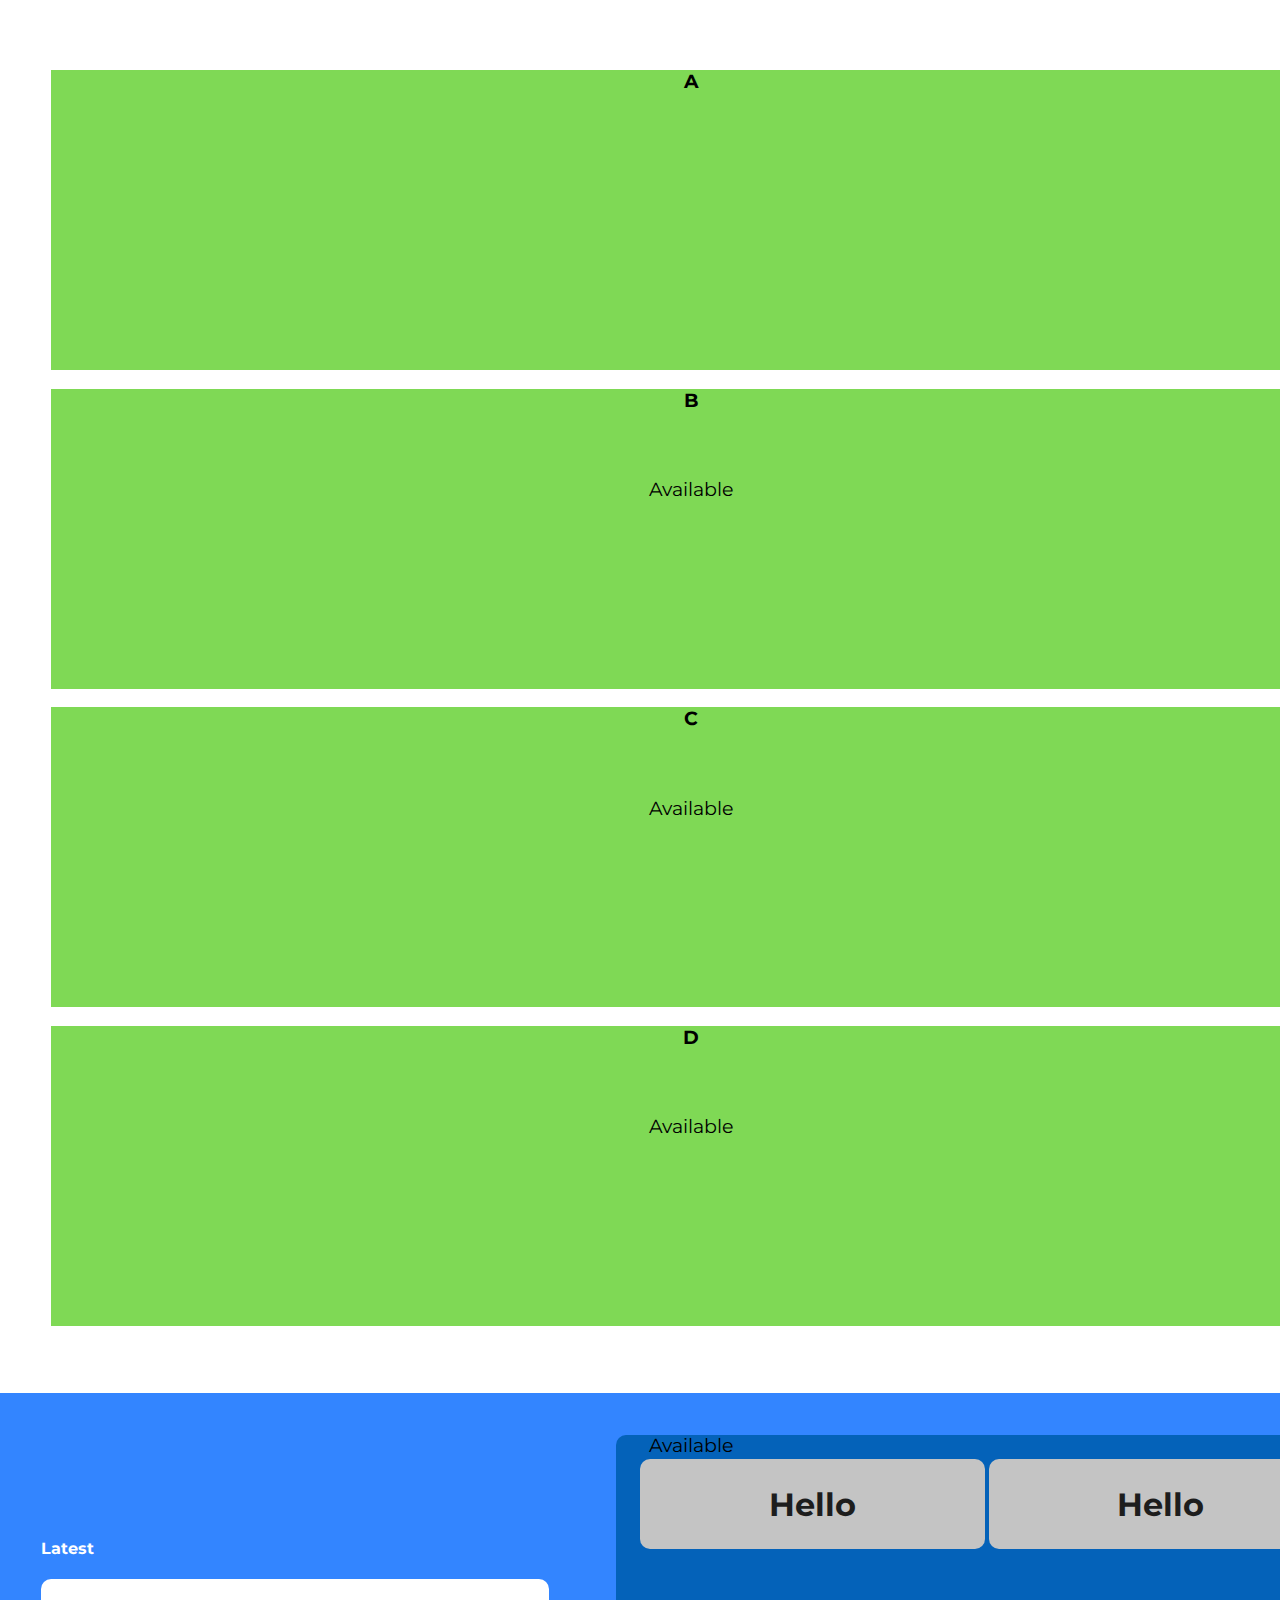
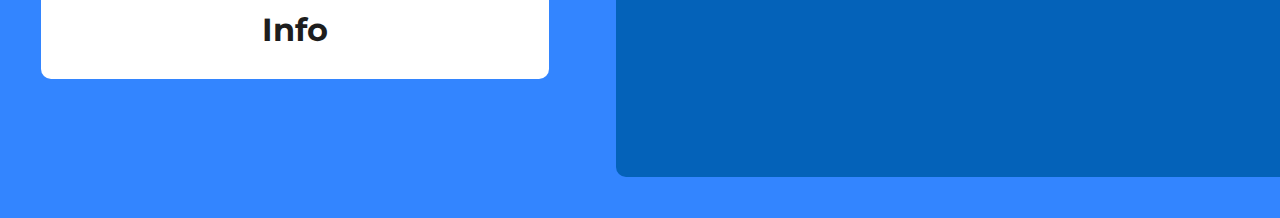
==== index.html @ 1e38a2c5 "rename file css" ====
<!DOCTYPE html>
<html lang="en">

<head>
    <meta charset="UTF-8">
    <meta http-equiv="X-UA-Compatible" content="IE=edge">
    <meta name="viewport" content="width=device-width, initial-scale=1.0">

    <link href="https://cdn.jsdelivr.net/npm/bootstrap@5.0.0-beta2/dist/css/bootstrap.min.css" rel="stylesheet"
        integrity="sha384-BmbxuPwQa2lc/FVzBcNJ7UAyJxM6wuqIj61tLrc4wSX0szH/Ev+nYRRuWlolflfl" crossorigin="anonymous">
    <link rel="stylesheet" href="index.css">

    <title>Car Parking Lot</title>
</head>

<body>
    <div id="parking">
        <div class="row justify-content-center" style="width: 100%; padding: 4%;">

            <div class="col-md-6 col-lg-3">
                <div id="card-a" class="card card-style">
                    <div class="card-body text-primary body-card">
                        <h3 id="title-a" class="card-title">A</h3>
                        <div id="text-a" class="card-text text-card">Available</div>
                    </div>
                </div>
            </div>
            <div class="col-md-6 col-lg-3">
                <div id="card-b" class="card card-style">
                    <div class="card-body text-primary body-card">
                        <h3 id="title-b" class="card-title">B</h3>
                        <div id="text-b" class="card-text text-card">Available</div>
                    </div>
                </div>
            </div>
            <div class="col-md-6 col-lg-3">
                <div id="card-c" class="card card-style">
                    <div class="card-body text-primary body-card">
                        <h3 id="title-c" class="card-title">C</h3>
                        <div id="text-c" class="card-text text-card">Available</div>
                    </div>
                </div>
            </div>
            <div class="col-md-6 col-lg-3">
                <div id="card-d" class="card card-style">
                    <div class="card-body text-primary body-card">
                        <h3 id="title-d" class="card-title">D</h3>
                        <div id="text-d" class="card-text text-card">Available</div>
                    </div>
                </div>
            </div>
        </div>
    </div>


    <div id="last-checkout" class="last-checkout-div">
        <div class="last-checkout-layout">
            <table style="width: 100%; max-height: 100%;">
                <tr>
                    <td style="width: 40%;">
                        <h4 class="lc-label">Latest</h4>
                            <div class="lc-car">
                                <h5 class="lc-main-info">Info</h5>
                            </div>
                    </td>
                    <td style="width: 60%; padding-left: 5%;">
                        <div class="status-box">
                            <table style="width: 100%;">
                                <tr>
                                    <td>
                                        <div class="lc-in">
                                            <p class="lc-main-info">Hello</p>
                                        </div>
                                    </td>
                                    <td>
                                        <div class="lc-out">
                                            <p class="lc-main-info">Hello</p>
                                        </div>
                                    </td>
                                </tr>
                            </table>
                        </div>
                    </td>
                </tr>
            </table>
        </div>
    </div>
    <!-- <div id="total"></div> -->
    <div id="graph"></div>
    <!-- <div id="history"></div> -->
</body>

<script src="script.js"></script>

</html>
---- index.css ----
@import url('https://fonts.googleapis.com/css2?family=Montserrat');

* {
   font-family: Montserrat, sans-serif; 
}

body {
    margin: 0;
    border: 0;
    /* background-color: lightblue; */
    /*background: linear-gradient(180deg, #2b5876 0%, #4e4376 100%);*/
}

#Head {
    text-align: center;
    color: white;
}

.my-img {
    display: block;
    margin: auto;
    max-height: 20%;
    max-width: 20%;
    border-radius: 50%;
}

.last-checkout-layout {
    background-color: rgb(51, 133, 255);
    width: 100%;
    height: auto;
    padding: 3%;
}
.lc-label {
    font-size: 100%;
    color: white;
    font-weight: bold;
}
div.lc-car {
    background-color: white;
    font-size: 100%;
    border-style: none;
    border-radius: 10px;
    width: 100%;
    height: 100px;
    text-align: center;
    font-weight: bold;
    margin-bottom: 3%;
    position: relative;
}
.lc-main-info {
    margin: 0;
    position: absolute;
    top: 50%;
    left: 50%;
    transform: translate(-50%, -50%);
    font-weight: bold;
    color: rgb(29,29,29);
    font-size: 200%;
}
div.status-box {
    background-color: rgb(4, 98, 185);
    width: 100%;
    height: 300px;
    border-radius: 10px;
    padding: 3%;
}

.lc-in, .lc-out {
    height: 90px;
    border-radius: 10px;
    background-color: rgb(196, 196, 196);
    position: relative;
}

.card-style {
    width: 100%;
    margin-bottom: 16px;
    background-color: #7fd955;
}

.text-card {
    color: black;
    font-size: larger;
    margin-top: 30%;
}

.body-card {
    height: 300px;
    text-align: center;
}
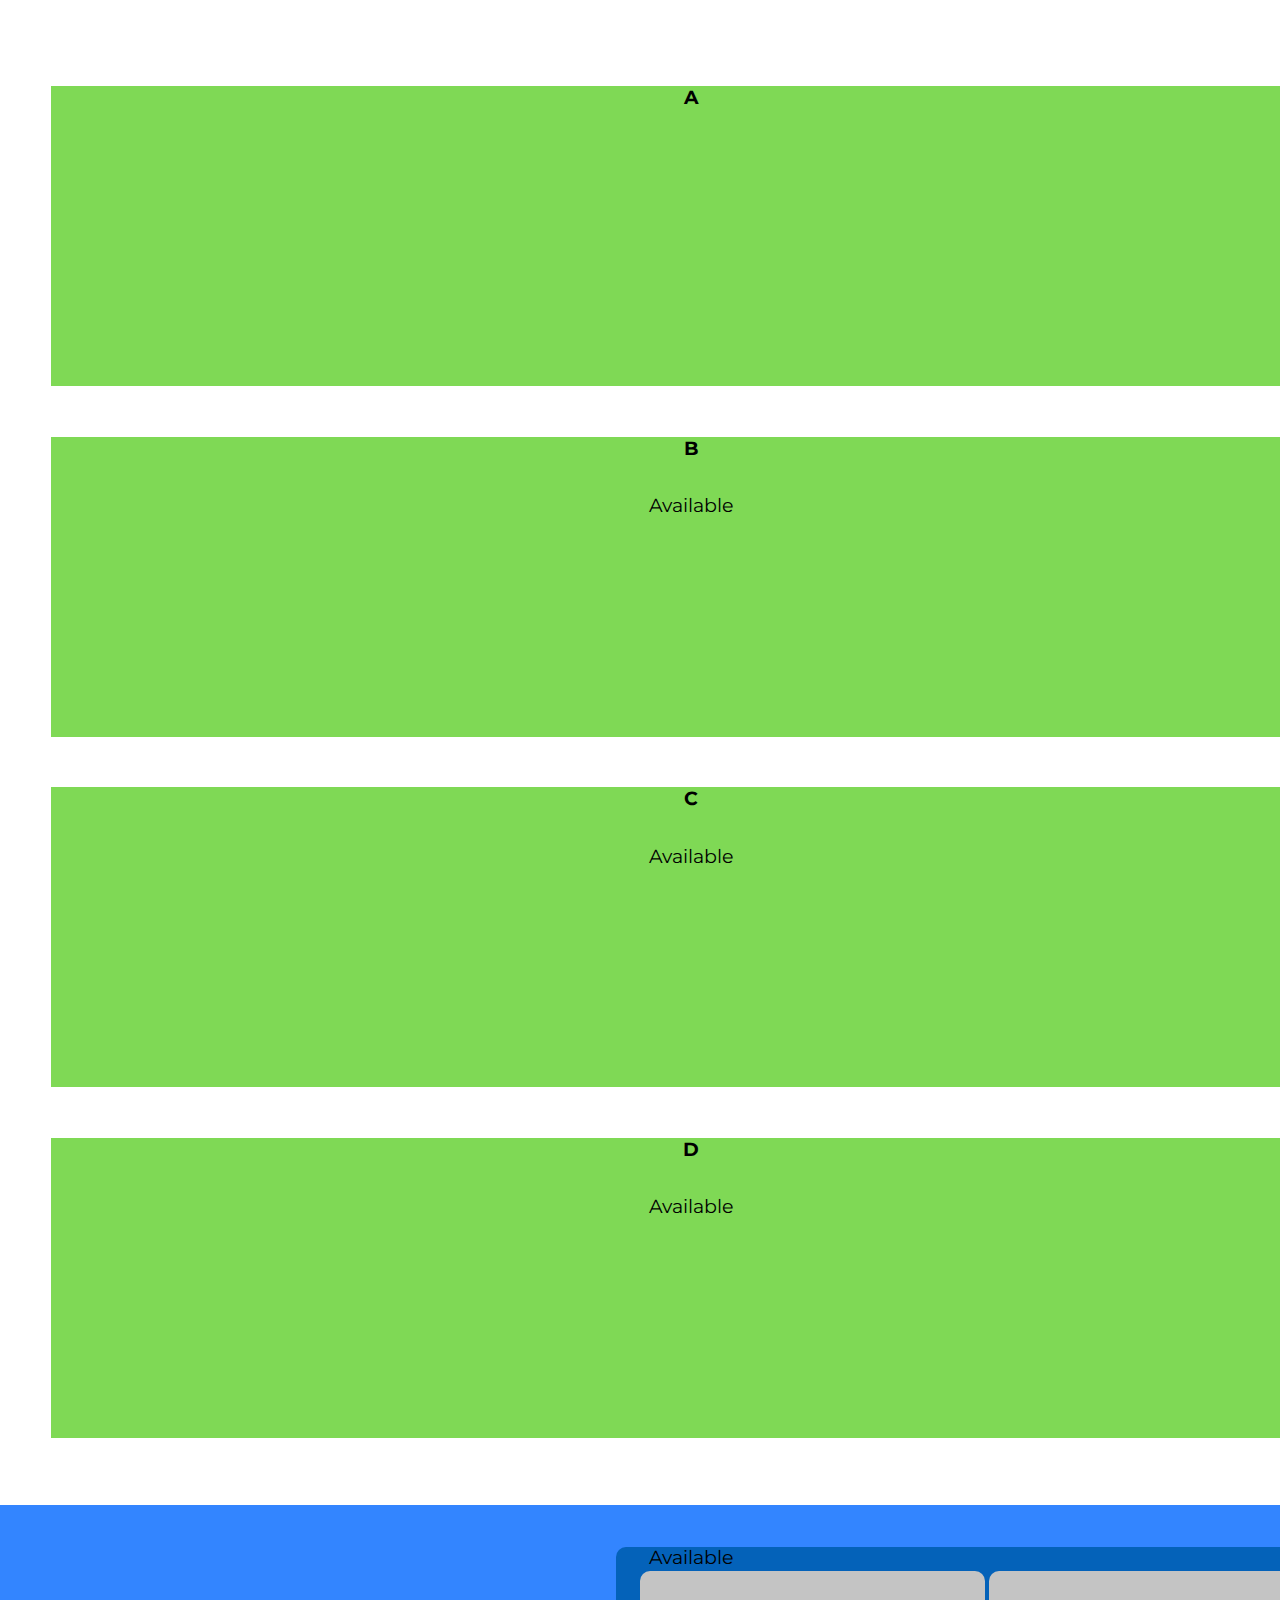
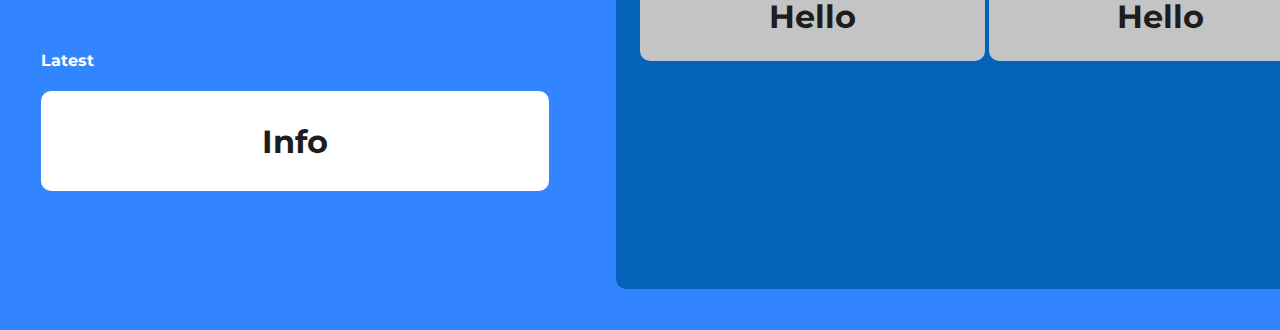
==== commit 9702055d: "ui 555" ====
--- a/index.html
+++ b/index.html
@@ -17,7 +17,7 @@
     <div id="parking">
         <div class="row justify-content-center" style="width: 100%; padding: 4%;">
 
-            <div class="col-md-6 col-lg-3">
+            <div class="col-md-6 col-lg-3 card-hover">
                 <div id="card-a" class="card card-style">
                     <div class="card-body text-primary body-card">
                         <h3 id="title-a" class="card-title">A</h3>
@@ -25,7 +25,7 @@
                     </div>
                 </div>
             </div>
-            <div class="col-md-6 col-lg-3">
+            <div class="col-md-6 col-lg-3 card-hover">
                 <div id="card-b" class="card card-style">
                     <div class="card-body text-primary body-card">
                         <h3 id="title-b" class="card-title">B</h3>
@@ -33,7 +33,7 @@
                     </div>
                 </div>
             </div>
-            <div class="col-md-6 col-lg-3">
+            <div class="col-md-6 col-lg-3 card-hover">
                 <div id="card-c" class="card card-style">
                     <div class="card-body text-primary body-card">
                         <h3 id="title-c" class="card-title">C</h3>
@@ -41,7 +41,7 @@
                     </div>
                 </div>
             </div>
-            <div class="col-md-6 col-lg-3">
+            <div class="col-md-6 col-lg-3 card-hover">
                 <div id="card-d" class="card card-style">
                     <div class="card-body text-primary body-card">
                         <h3 id="title-d" class="card-title">D</h3>
--- a/index.css
+++ b/index.css
@@ -87,4 +87,13 @@
 .body-card {
     height: 300px;
     text-align: center;
+}
+
+.card-hover {
+    padding-top: 16px;
+}
+
+.card-hover:hover {
+    transition: .6s;
+    background-color: #00000036;
 }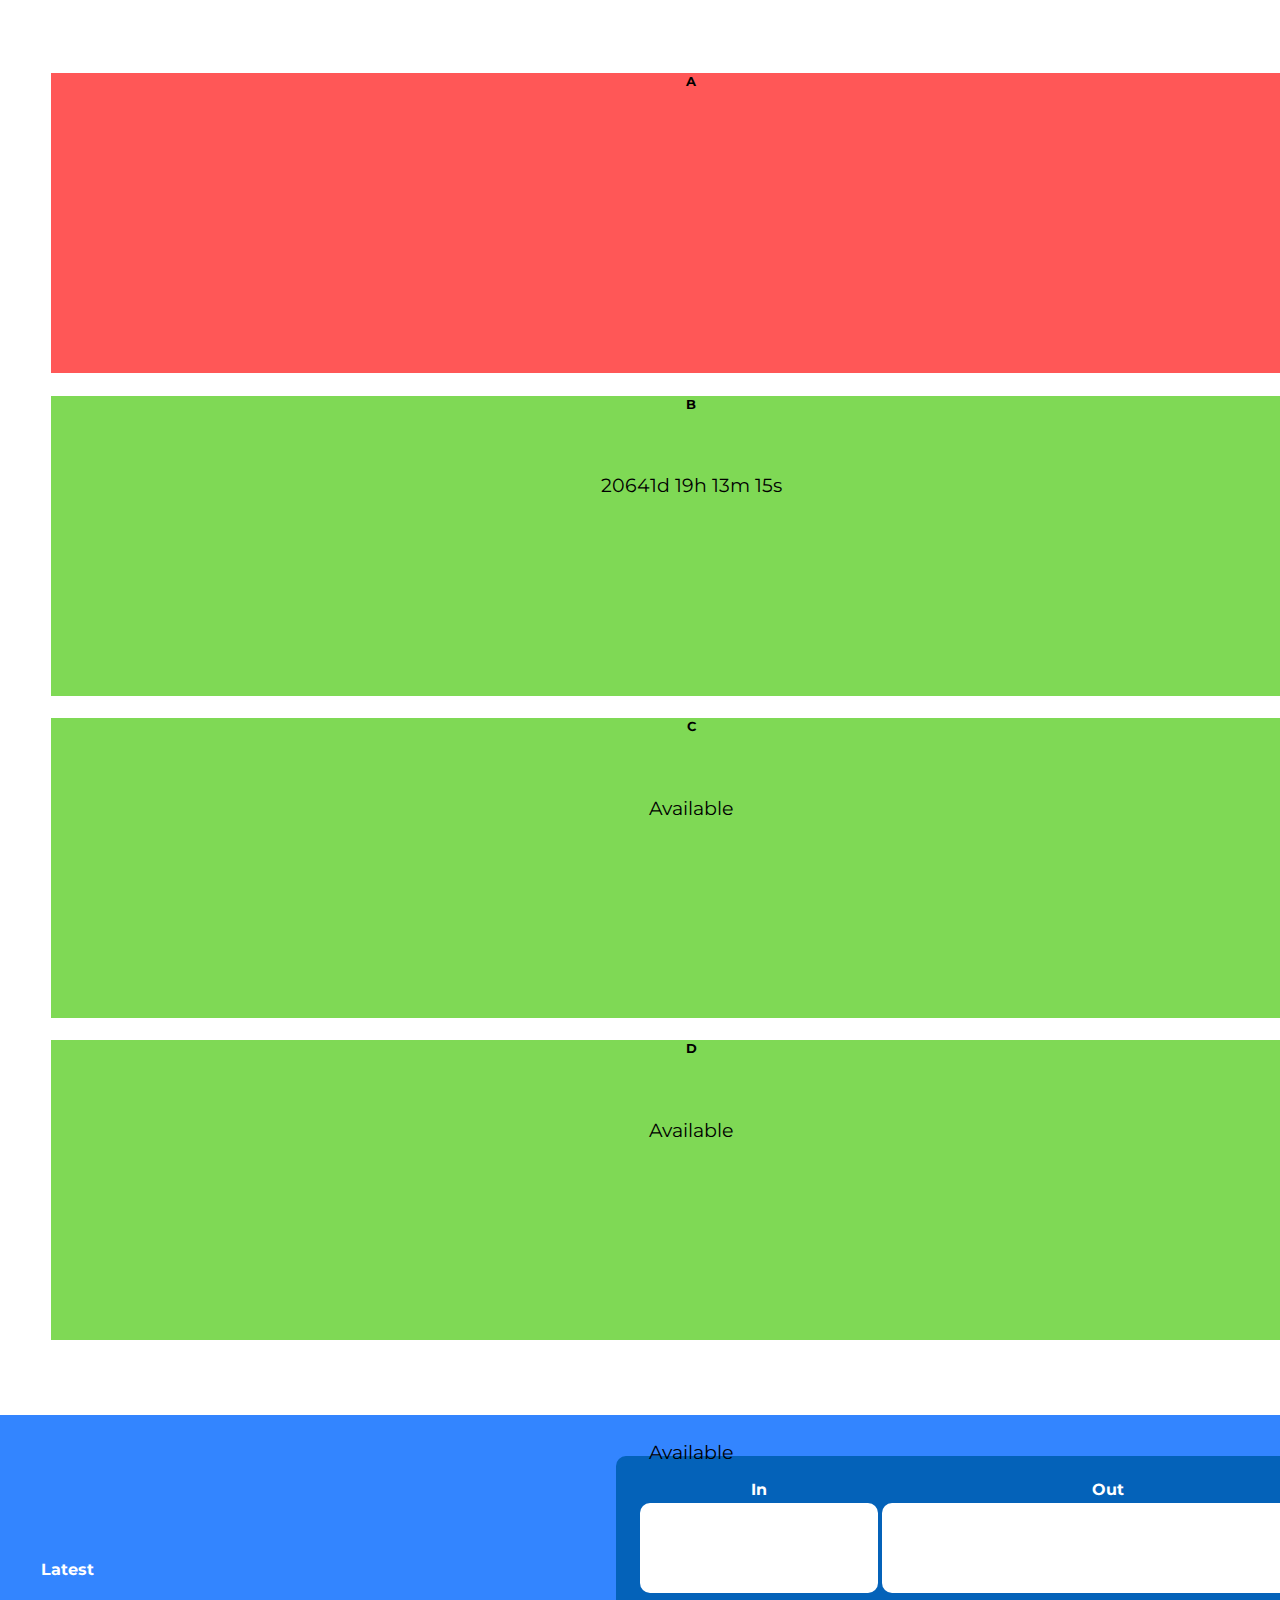
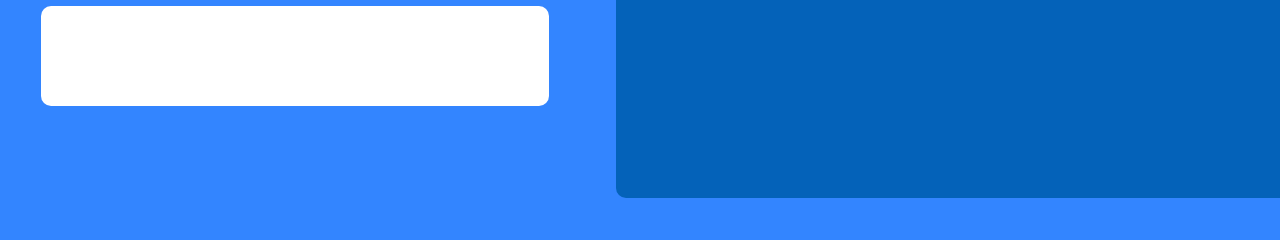
==== commit c3e3f071: "Updated" ====
--- a/index.html
+++ b/index.html
@@ -5,46 +5,65 @@
     <meta charset="UTF-8">
     <meta http-equiv="X-UA-Compatible" content="IE=edge">
     <meta name="viewport" content="width=device-width, initial-scale=1.0">
-
+    
     <link href="https://cdn.jsdelivr.net/npm/bootstrap@5.0.0-beta2/dist/css/bootstrap.min.css" rel="stylesheet"
         integrity="sha384-BmbxuPwQa2lc/FVzBcNJ7UAyJxM6wuqIj61tLrc4wSX0szH/Ev+nYRRuWlolflfl" crossorigin="anonymous">
-    <link rel="stylesheet" href="index.css">
+    <link rel="stylesheet" href="main_style.css">
+    
+    <title>Document</title>
+</head>
 
-    <title>Car Parking Lot</title>
-</head>
+<style>
+    .card-style {
+        width: 100%;
+        margin-bottom: 16px;
+        background-color: #7fd955;
+    }
+
+    .text-card {
+        font-size: larger;
+        /* background-color: black; */
+        margin-top: 30%;
+    }
+
+    .body-card {
+        height: 300px;
+        text-align: center;
+    }
+</style>
 
 <body>
     <div id="parking">
-        <div class="row justify-content-center" style="width: 100%; padding: 4%;">
+        <div class="row justify-content-center" style="width: 100%; margin-bottom: 8px; padding: 4%;">
 
-            <div class="col-md-6 col-lg-3 card-hover">
+            <div class="col-md-6 col-lg-3">
                 <div id="card-a" class="card card-style">
                     <div class="card-body text-primary body-card">
-                        <h3 id="title-a" class="card-title">A</h3>
+                        <h5 id="title-a" class="card-title">A</h5>
                         <div id="text-a" class="card-text text-card">Available</div>
                     </div>
                 </div>
             </div>
-            <div class="col-md-6 col-lg-3 card-hover">
+            <div class="col-md-6 col-lg-3">
                 <div id="card-b" class="card card-style">
                     <div class="card-body text-primary body-card">
-                        <h3 id="title-b" class="card-title">B</h3>
+                        <h5 id="title-b" class="card-title">B</h5>
                         <div id="text-b" class="card-text text-card">Available</div>
                     </div>
                 </div>
             </div>
-            <div class="col-md-6 col-lg-3 card-hover">
+            <div class="col-md-6 col-lg-3">
                 <div id="card-c" class="card card-style">
                     <div class="card-body text-primary body-card">
-                        <h3 id="title-c" class="card-title">C</h3>
+                        <h5 id="title-c" class="card-title">C</h5>
                         <div id="text-c" class="card-text text-card">Available</div>
                     </div>
                 </div>
             </div>
-            <div class="col-md-6 col-lg-3 card-hover">
+            <div class="col-md-6 col-lg-3">
                 <div id="card-d" class="card card-style">
                     <div class="card-body text-primary body-card">
-                        <h3 id="title-d" class="card-title">D</h3>
+                        <h5 id="title-d" class="card-title">D</h5>
                         <div id="text-d" class="card-text text-card">Available</div>
                     </div>
                 </div>
@@ -58,27 +77,36 @@
             <table style="width: 100%; max-height: 100%;">
                 <tr>
                     <td style="width: 40%;">
-                        <h4 class="lc-label">Latest</h4>
-                            <div class="lc-car">
-                                <h5 class="lc-main-info">Info</h5>
-                            </div>
+                        <h5 class="lc-label">Latest</h4>
+                        <div class="lc-car">
+                            <h5 class="lc-main-info" id="p-name"></h5>
+                        </div>
                     </td>
                     <td style="width: 60%; padding-left: 5%;">
                         <div class="status-box">
                             <table style="width: 100%;">
                                 <tr>
+                                    <td class="lc-label" style="text-align: center;">
+                                        <div>In</div>
+                                    </td>
+                                    <td class="lc-label" style="text-align: center;">
+                                        <div>Out</div>
+                                    </td>
+                                </tr>
+                                <tr>
                                     <td>
                                         <div class="lc-in">
-                                            <p class="lc-main-info">Hello</p>
+                                            <p class="lc-main-info" id="time-in" style="font-size: 100%; font-weight: bold;"></p>
                                         </div>
                                     </td>
                                     <td>
                                         <div class="lc-out">
-                                            <p class="lc-main-info">Hello</p>
+                                            <p class="lc-main-info" id="time-out" style="font-size: 100%; font-weight: bold;"></p>
                                         </div>
                                     </td>
                                 </tr>
                             </table>
+                            <div class="ls-cost" id="cost"></div>
                         </div>
                     </td>
                 </tr>
--- a/main_style.css
+++ b/main_style.css
@@ -0,0 +1,73 @@
+@import url('https://fonts.googleapis.com/css2?family=Montserrat');
+
+* {
+   font-family: Montserrat, sans-serif; 
+}
+
+body {
+    margin: 0;
+    border: 0;
+    /* background-color: lightblue; */
+    /*background: linear-gradient(180deg, #2b5876 0%, #4e4376 100%);*/
+}
+
+#Head {
+    text-align: center;
+    color: white;
+}
+
+.my-img {
+    display: block;
+    margin: auto;
+    max-height: 20%;
+    max-width: 20%;
+    border-radius: 50%;
+}
+
+.last-checkout-layout {
+    background-color: rgb(51, 133, 255);
+    width: 100%;
+    height: auto;
+    padding: 3%;
+}
+.lc-label {
+    font-size: 100%;
+    color: white;
+    font-weight: bold;
+}
+div.lc-car {
+    background-color: white;
+    font-size: 100%;
+    border-style: none;
+    border-radius: 10px;
+    width: 100%;
+    height: 100px;
+    text-align: center;
+    font-weight: bold;
+    margin-bottom: 3%;
+    position: relative;
+}
+.lc-main-info {
+    margin: 0;
+    position: absolute;
+    top: 50%;
+    left: 50%;
+    transform: translate(-50%, -50%);
+    font-weight: bold;
+    color: rgb(29,29,29);
+    font-size: 200%;
+}
+div.status-box {
+    background-color: rgb(4, 98, 185);
+    width: 100%;
+    height: 300px;
+    border-radius: 10px;
+    padding: 3%;
+}
+
+.lc-in, .lc-out {
+    height: 90px;
+    border-radius: 10px;
+    background-color: rgb(255, 255, 255);
+    position: relative;
+}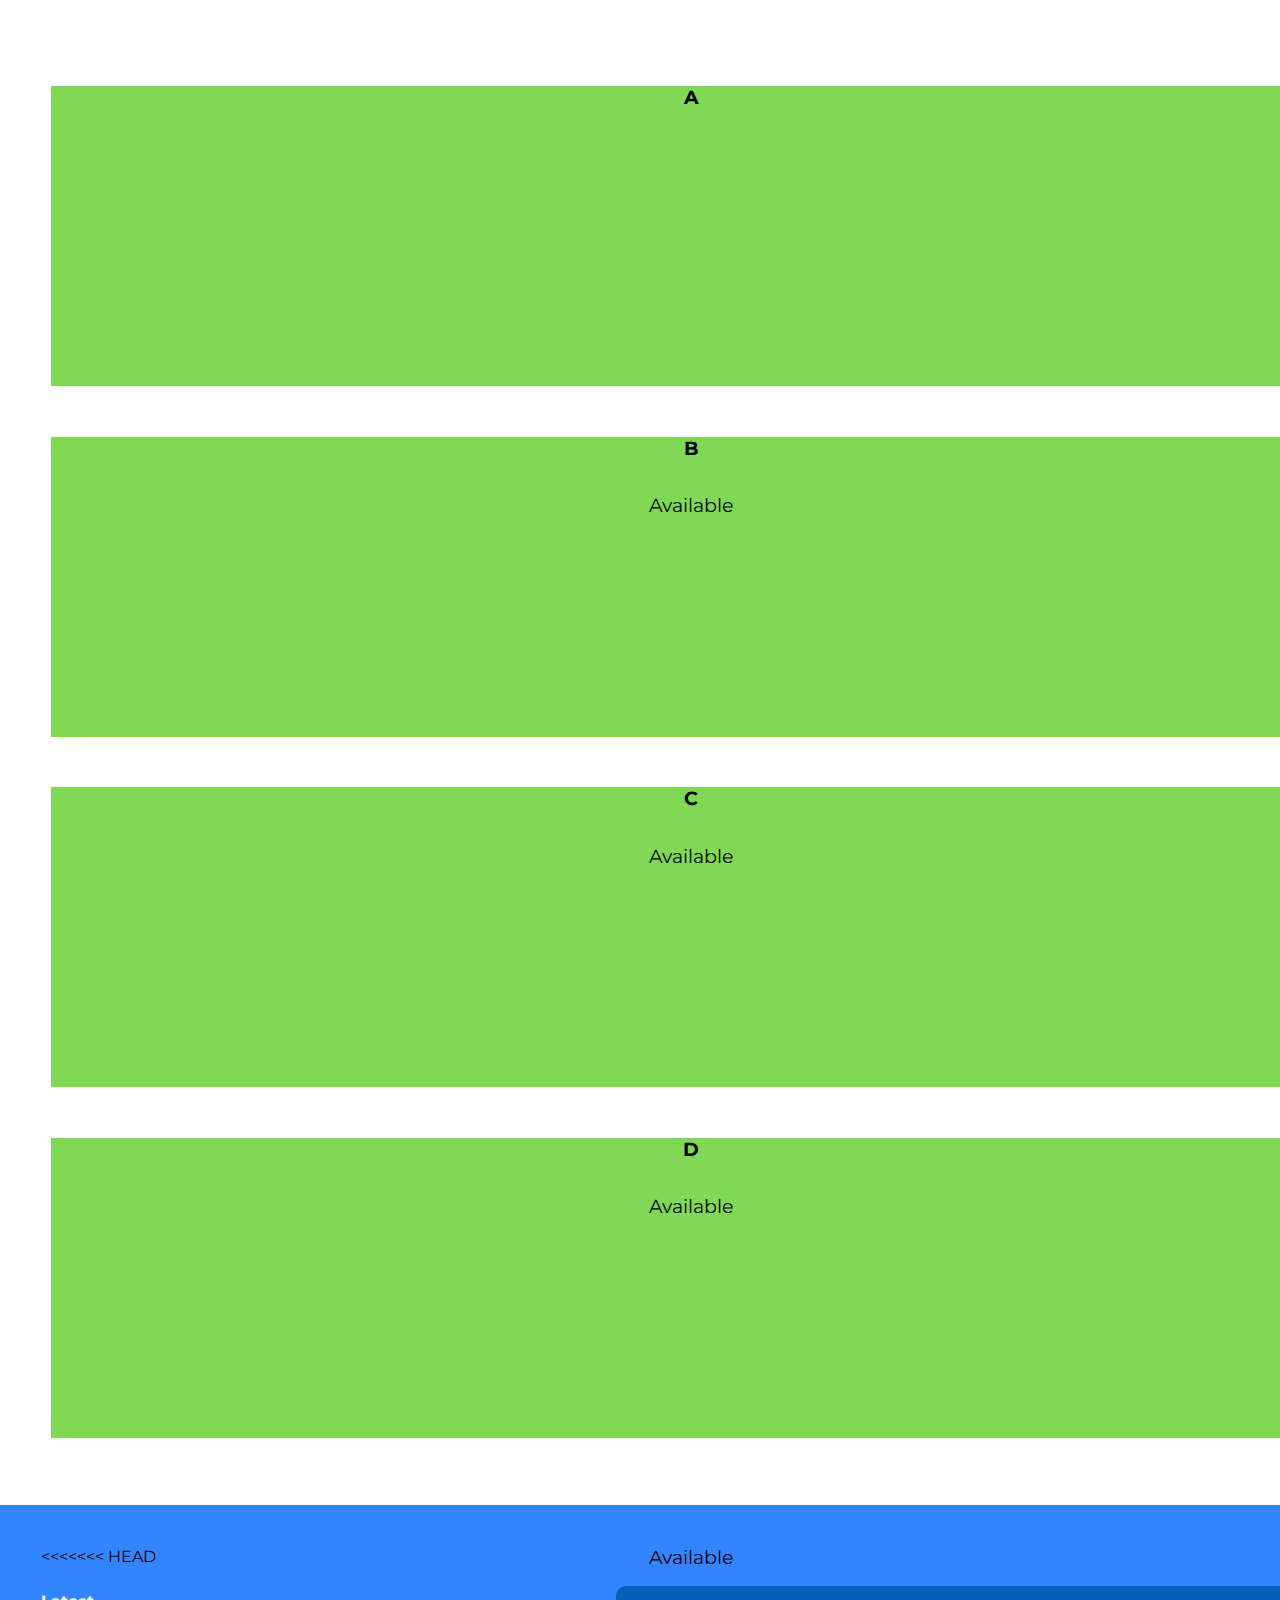
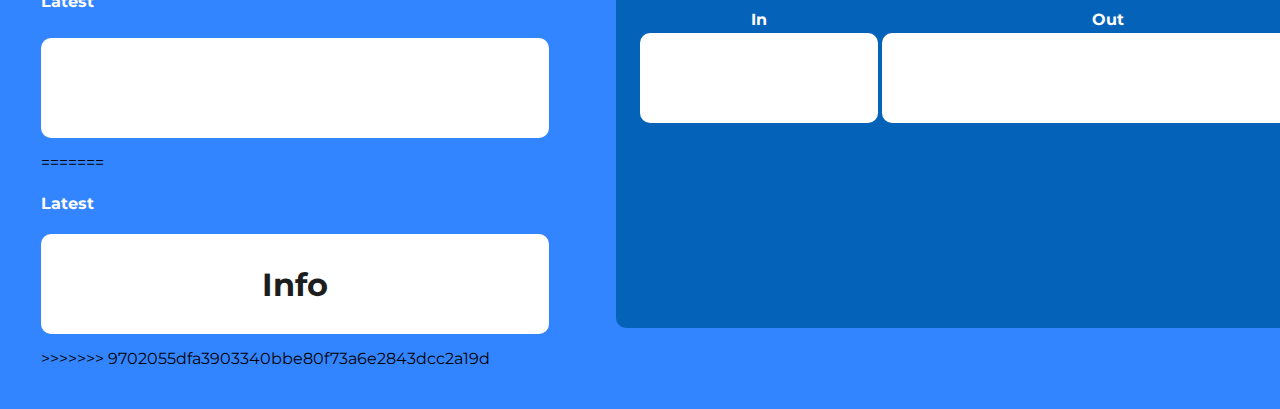
==== commit c7482286: "Updated" ====
--- a/index.html
+++ b/index.html
@@ -5,65 +5,46 @@
     <meta charset="UTF-8">
     <meta http-equiv="X-UA-Compatible" content="IE=edge">
     <meta name="viewport" content="width=device-width, initial-scale=1.0">
-    
+
     <link href="https://cdn.jsdelivr.net/npm/bootstrap@5.0.0-beta2/dist/css/bootstrap.min.css" rel="stylesheet"
         integrity="sha384-BmbxuPwQa2lc/FVzBcNJ7UAyJxM6wuqIj61tLrc4wSX0szH/Ev+nYRRuWlolflfl" crossorigin="anonymous">
-    <link rel="stylesheet" href="main_style.css">
-    
-    <title>Document</title>
+    <link rel="stylesheet" href="index.css">
+
+    <title>Car Parking Lot</title>
 </head>
-
-<style>
-    .card-style {
-        width: 100%;
-        margin-bottom: 16px;
-        background-color: #7fd955;
-    }
-
-    .text-card {
-        font-size: larger;
-        /* background-color: black; */
-        margin-top: 30%;
-    }
-
-    .body-card {
-        height: 300px;
-        text-align: center;
-    }
-</style>
 
 <body>
     <div id="parking">
-        <div class="row justify-content-center" style="width: 100%; margin-bottom: 8px; padding: 4%;">
+        <div class="row justify-content-center" style="width: 100%; padding: 4%;">
 
-            <div class="col-md-6 col-lg-3">
+            <div class="col-md-6 col-lg-3 card-hover">
                 <div id="card-a" class="card card-style">
                     <div class="card-body text-primary body-card">
-                        <h5 id="title-a" class="card-title">A</h5>
+                        <h3 id="title-a" class="card-title">A</h3>
                         <div id="text-a" class="card-text text-card">Available</div>
                     </div>
                 </div>
             </div>
-            <div class="col-md-6 col-lg-3">
+            <div class="col-md-6 col-lg-3 card-hover">
                 <div id="card-b" class="card card-style">
                     <div class="card-body text-primary body-card">
-                        <h5 id="title-b" class="card-title">B</h5>
+                        <h3 id="title-b" class="card-title">B</h3>
                         <div id="text-b" class="card-text text-card">Available</div>
                     </div>
                 </div>
             </div>
-            <div class="col-md-6 col-lg-3">
+            <div class="col-md-6 col-lg-3 card-hover">
                 <div id="card-c" class="card card-style">
                     <div class="card-body text-primary body-card">
-                        <h5 id="title-c" class="card-title">C</h5>
+                        <h3 id="title-c" class="card-title">C</h3>
                         <div id="text-c" class="card-text text-card">Available</div>
                     </div>
                 </div>
             </div>
-            <div class="col-md-6 col-lg-3">
+            <div class="col-md-6 col-lg-3 card-hover">
                 <div id="card-d" class="card card-style">
                     <div class="card-body text-primary body-card">
-                        <h5 id="title-d" class="card-title">D</h5>
+                        <h3 id="title-d" class="card-title">D</h3>
                         <div id="text-d" class="card-text text-card">Available</div>
                     </div>
                 </div>
@@ -77,10 +58,17 @@
             <table style="width: 100%; max-height: 100%;">
                 <tr>
                     <td style="width: 40%;">
+<<<<<<< HEAD
                         <h5 class="lc-label">Latest</h4>
                         <div class="lc-car">
                             <h5 class="lc-main-info" id="p-name"></h5>
                         </div>
+=======
+                        <h4 class="lc-label">Latest</h4>
+                            <div class="lc-car">
+                                <h5 class="lc-main-info">Info</h5>
+                            </div>
+>>>>>>> 9702055dfa3903340bbe80f73a6e2843dcc2a19d
                     </td>
                     <td style="width: 60%; padding-left: 5%;">
                         <div class="status-box">
--- a/index.css
+++ b/index.css
@@ -0,0 +1,99 @@
+@import url('https://fonts.googleapis.com/css2?family=Montserrat');
+
+* {
+   font-family: Montserrat, sans-serif; 
+}
+
+body {
+    margin: 0;
+    border: 0;
+    /* background-color: lightblue; */
+    /*background: linear-gradient(180deg, #2b5876 0%, #4e4376 100%);*/
+}
+
+#Head {
+    text-align: center;
+    color: white;
+}
+
+.my-img {
+    display: block;
+    margin: auto;
+    max-height: 20%;
+    max-width: 20%;
+    border-radius: 50%;
+}
+
+.last-checkout-layout {
+    background-color: rgb(51, 133, 255);
+    width: 100%;
+    height: auto;
+    padding: 3%;
+}
+.lc-label {
+    font-size: 100%;
+    color: white;
+    font-weight: bold;
+}
+div.lc-car {
+    background-color: white;
+    font-size: 100%;
+    border-style: none;
+    border-radius: 10px;
+    width: 100%;
+    height: 100px;
+    text-align: center;
+    font-weight: bold;
+    margin-bottom: 3%;
+    position: relative;
+}
+.lc-main-info {
+    margin: 0;
+    position: absolute;
+    top: 50%;
+    left: 50%;
+    transform: translate(-50%, -50%);
+    font-weight: bold;
+    color: rgb(29,29,29);
+    font-size: 200%;
+}
+div.status-box {
+    background-color: rgb(4, 98, 185);
+    width: 100%;
+    height: 300px;
+    border-radius: 10px;
+    padding: 3%;
+}
+
+.lc-in, .lc-out {
+    height: 90px;
+    border-radius: 10px;
+    background-color: rgb(255, 255, 255);
+    position: relative;
+}
+
+.card-style {
+    width: 100%;
+    margin-bottom: 16px;
+    background-color: #7fd955;
+}
+
+.text-card {
+    color: black;
+    font-size: larger;
+    margin-top: 30%;
+}
+
+.body-card {
+    height: 300px;
+    text-align: center;
+}
+
+.card-hover {
+    padding-top: 16px;
+}
+
+.card-hover:hover {
+    transition: .6s;
+    background-color: #00000036;
+}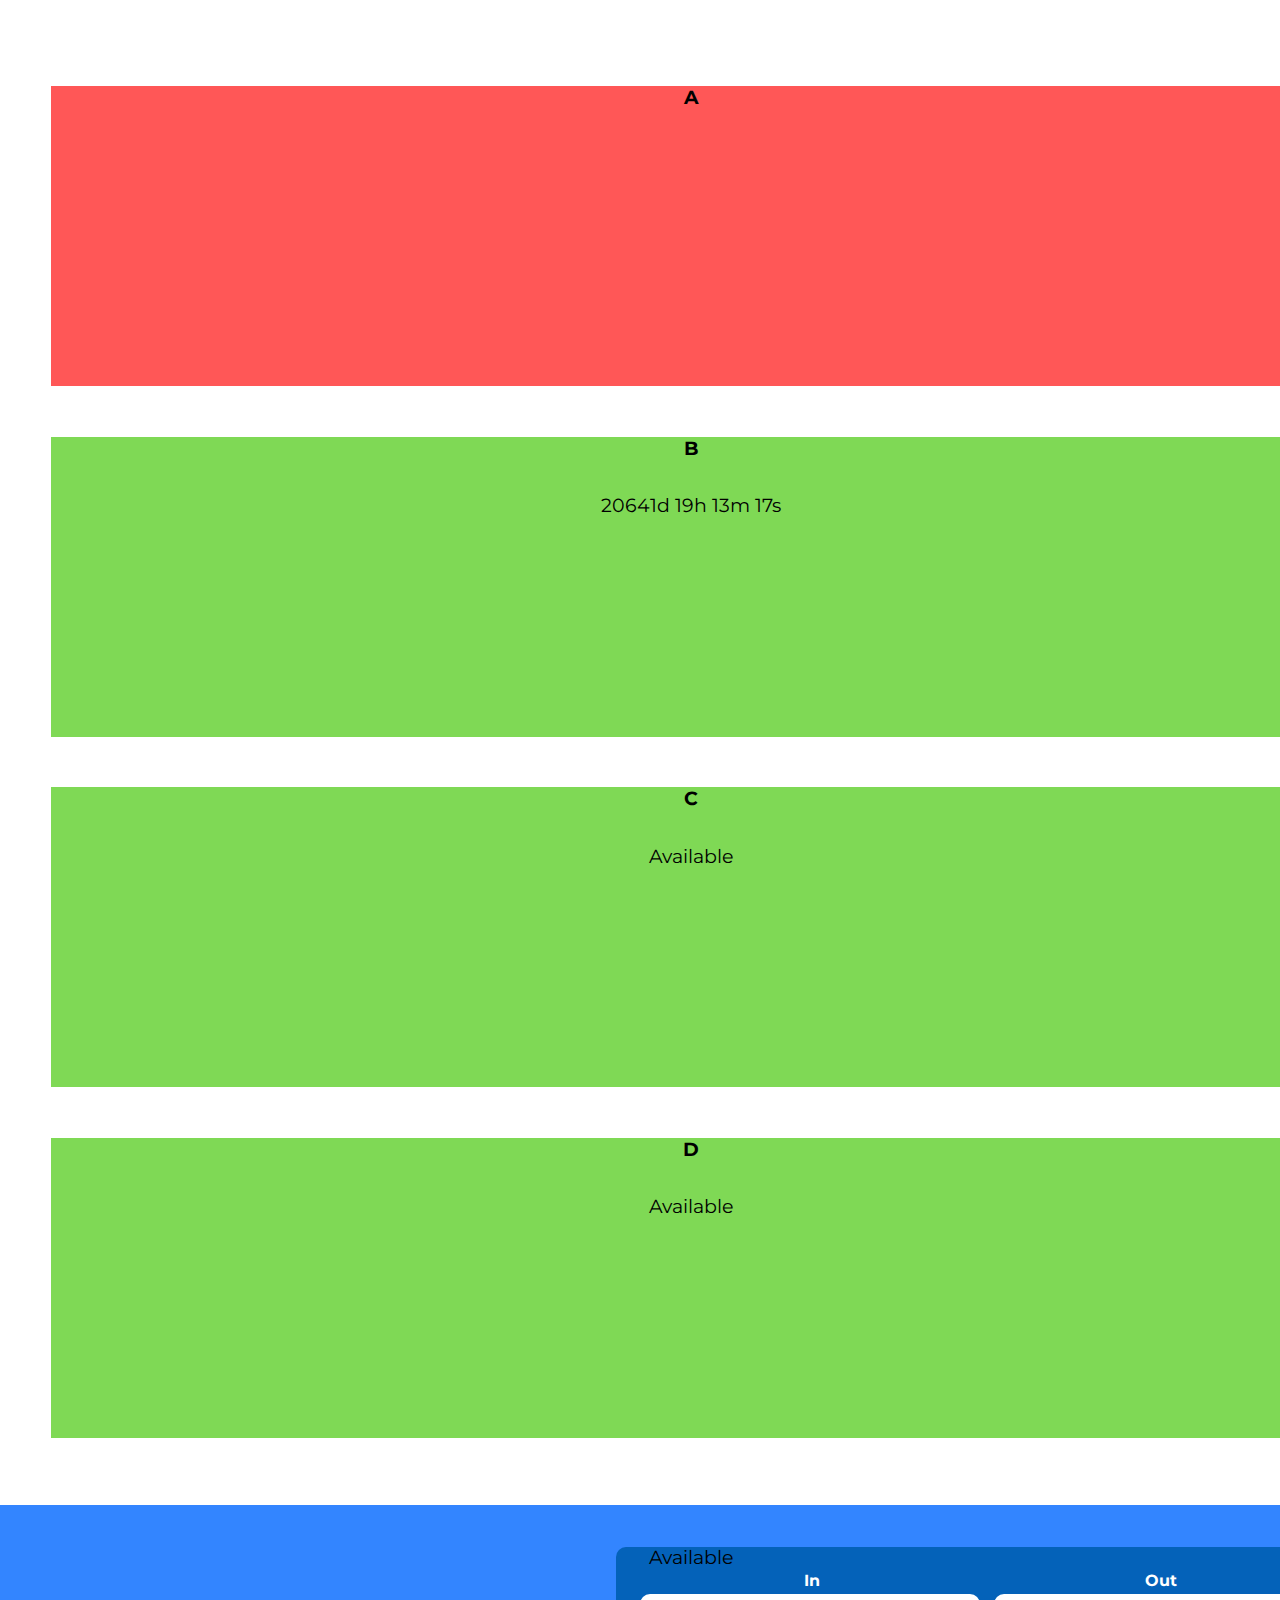
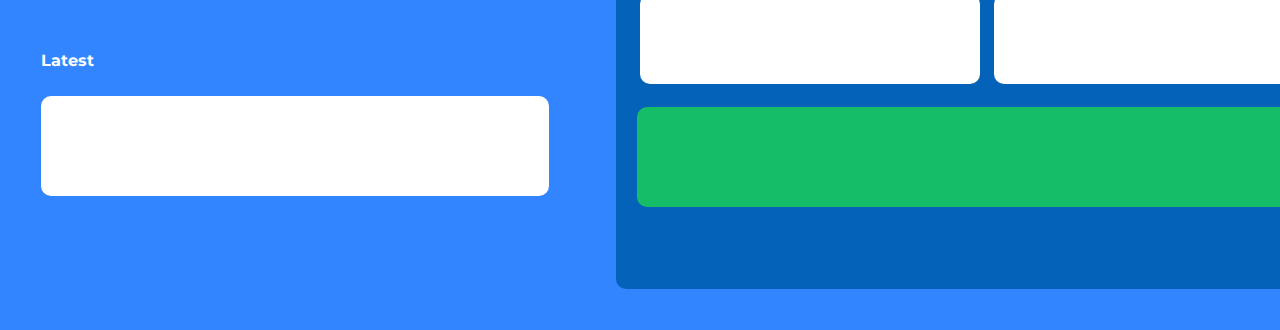
==== commit 0d9ff3ee: "Updated" ====
--- a/index.html
+++ b/index.html
@@ -58,43 +58,38 @@
             <table style="width: 100%; max-height: 100%;">
                 <tr>
                     <td style="width: 40%;">
-<<<<<<< HEAD
                         <h5 class="lc-label">Latest</h4>
                         <div class="lc-car">
                             <h5 class="lc-main-info" id="p-name"></h5>
                         </div>
-=======
-                        <h4 class="lc-label">Latest</h4>
-                            <div class="lc-car">
-                                <h5 class="lc-main-info">Info</h5>
-                            </div>
->>>>>>> 9702055dfa3903340bbe80f73a6e2843dcc2a19d
                     </td>
                     <td style="width: 60%; padding-left: 5%;">
                         <div class="status-box">
                             <table style="width: 100%;">
                                 <tr>
-                                    <td class="lc-label" style="text-align: center;">
+                                    <td class="lc-label" style="text-align: center; width: 50%;">
                                         <div>In</div>
                                     </td>
-                                    <td class="lc-label" style="text-align: center;">
+                                    <td class="lc-label" style="text-align: center; width: 50%;">
                                         <div>Out</div>
                                     </td>
                                 </tr>
                                 <tr>
                                     <td>
-                                        <div class="lc-in">
+                                        <div class="lc-in" style="margin-right: 5px;">
                                             <p class="lc-main-info" id="time-in" style="font-size: 100%; font-weight: bold;"></p>
                                         </div>
                                     </td>
                                     <td>
-                                        <div class="lc-out">
+                                        <div class="lc-out" style="margin-left: 5px;">
                                             <p class="lc-main-info" id="time-out" style="font-size: 100%; font-weight: bold;"></p>
                                         </div>
                                     </td>
                                 </tr>
                             </table>
-                            <div class="ls-cost" id="cost"></div>
+                            <div class="lc-cost" >
+                                <h5 class="lc-main-info" id="cost" style="color: white;"></h5>
+                            </div>
                         </div>
                     </td>
                 </tr>
--- a/index.css
+++ b/index.css
@@ -72,6 +72,16 @@
     position: relative;
 }
 
+.lc-cost {
+    margin-top: 20px;
+    width: 100%;
+    height: 100px;
+    background-color: rgb(21, 189, 105);
+    border-style: none;
+    border-radius: 10px;
+    position: relative;
+}
+
 .card-style {
     width: 100%;
     margin-bottom: 16px;
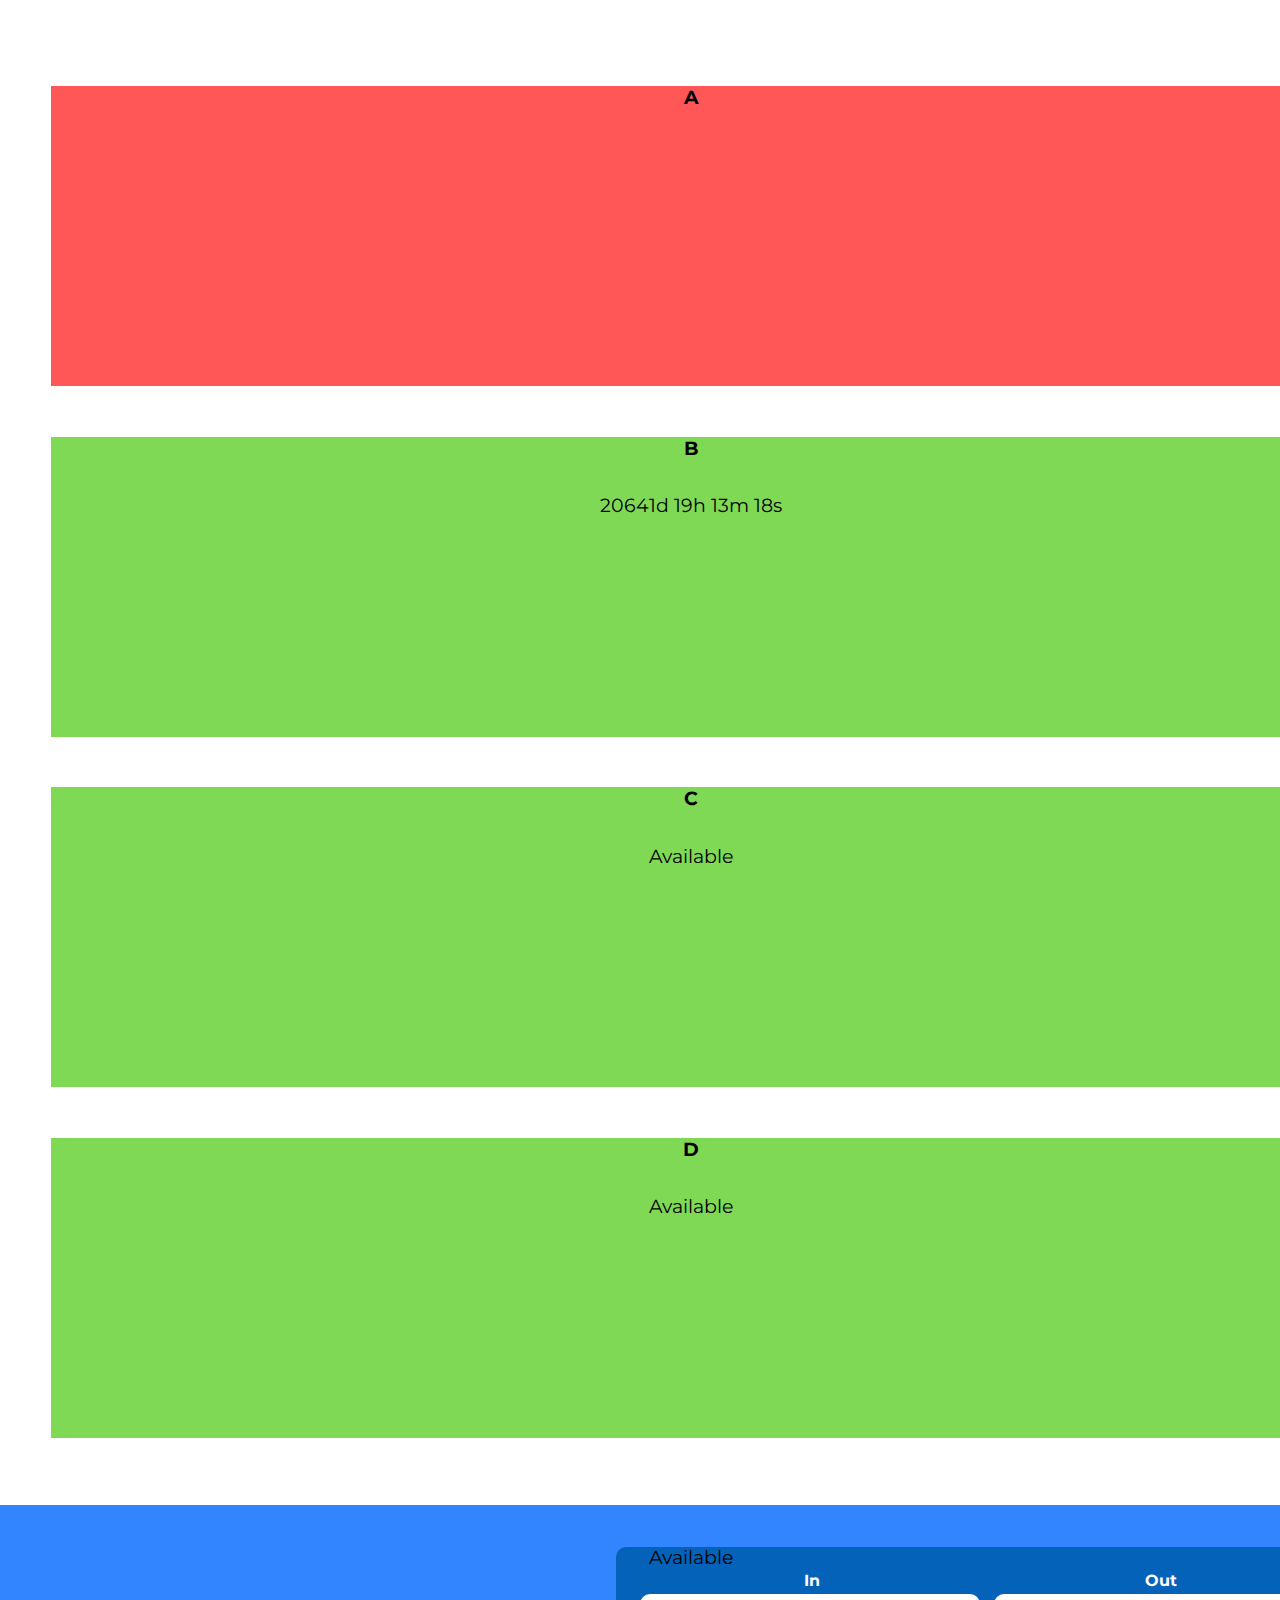
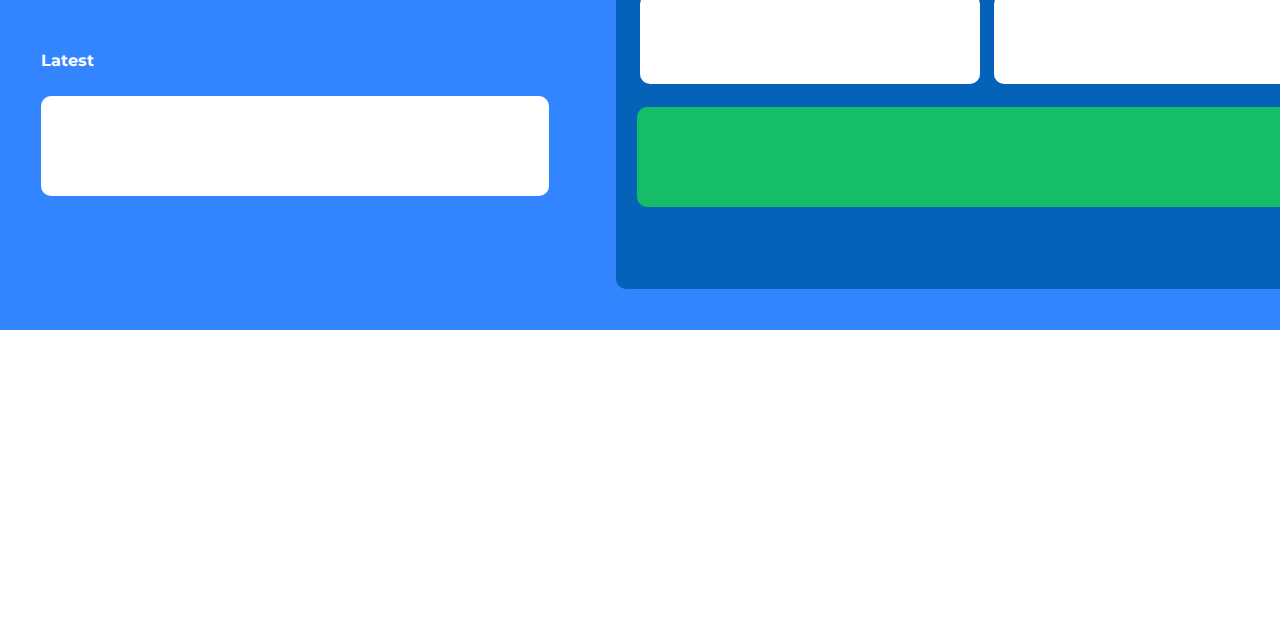
==== commit 61773117: "Update index.html" ====
--- a/index.html
+++ b/index.html
@@ -9,6 +9,8 @@
     <link href="https://cdn.jsdelivr.net/npm/bootstrap@5.0.0-beta2/dist/css/bootstrap.min.css" rel="stylesheet"
         integrity="sha384-BmbxuPwQa2lc/FVzBcNJ7UAyJxM6wuqIj61tLrc4wSX0szH/Ev+nYRRuWlolflfl" crossorigin="anonymous">
     <link rel="stylesheet" href="index.css">
+    <link href="https://cdn.jsdelivr.net/npm/bootstrap@5.0.0-beta2/dist/css/bootstrap.min.css" rel="stylesheet" integrity="sha384-BmbxuPwQa2lc/FVzBcNJ7UAyJxM6wuqIj61tLrc4wSX0szH/Ev+nYRRuWlolflfl" crossorigin="anonymous">
+    <link rel="stylesheet" href="graph_style.css">
 
     <title>Car Parking Lot</title>
 </head>
@@ -59,7 +61,7 @@
                 <tr>
                     <td style="width: 40%;">
                         <h5 class="lc-label">Latest</h4>
-                        <div class="lc-car">
+                        <div class="lc-car" id="lc-main-box">
                             <h5 class="lc-main-info" id="p-name"></h5>
                         </div>
                     </td>
@@ -99,6 +101,188 @@
     <!-- <div id="total"></div> -->
     <div id="graph"></div>
     <!-- <div id="history"></div> -->
+    <div id="chartContainer01" class="chart01" style="width: 24%; height: 300px;display: inline-block;"></div>
+<div id="chartContainer02" class="chart02" style="width: 24%; height: 300px;display: inline-block;"></div>
+<div id="chartContainer03" class="chart03" style="width: 24%; height: 300px;display: inline-block;"></div>
+<div id="chartContainer04" class="chart04" style="width: 24%; height: 300px;display: inline-block;"></div>
+<script>
+    window.onload = function () {
+    //dic zone
+
+    let a = {
+        34:  200,
+        102: 300,
+        227: 250,
+        233: 150
+    };  
+
+    let b = {
+        34:  200,
+        102: 300,
+        227: 250,
+        233: 150
+    };  
+
+    let c = {
+        34:  200,
+        102: 300,
+        227: 250,
+        233: 150
+    };  
+
+    let d = {
+        34:  200,
+        102: 300,
+        227: 250,
+        233: 150
+    };  
+    
+    let e = {
+        34:  200,
+        102: 300,
+        227: 250,
+        233: 150
+    }; 
+
+    //dic zone
+
+    //Plot01
+    var dps01 = []; // dataPoints
+    var chart01 = new CanvasJS.Chart("chartContainer01", 
+    {
+        title :
+        {
+            text: "A"
+        },
+        data: [{type: "line", dataPoints: dps01}]
+    });
+    //init val
+    var xVal01 = 0;
+    var yVal01 = 0; 
+    var temp = 0;
+    var updateInterval01 = 1000;
+    var dataLength01 = 20; // number of dataPoints visible at any point
+    var updateChart01 = function (count) 
+    {
+        for(var key in a)
+        {
+            yVal01 = yVal01 + a[key];
+            dps01.push({x: key, y: yVal01});
+            xVal01++; 
+            delete a[key]
+        }
+        if (dps01.length > dataLength01) dps01.shift();
+        chart01.render();
+    };
+    
+    
+    
+    
+    //Plot02
+    var dps02 = []; // dataPoints
+    var chart02 = new CanvasJS.Chart("chartContainer02", 
+    {
+        title :
+        {
+            text: "B"
+        },
+        data: [{type: "line", dataPoints: dps02}]
+    });
+    //init val
+    var xVal02 = 0;
+    var yVal02 = 0; 
+    var temp = 0;
+    var updateInterval02 = 1000;
+    var dataLength02 = 20; // number of dataPoints visible at any point
+    var updateChart02 = function (count) 
+    {
+        for(var key in b)
+        {
+            yVal02 = yVal02 + b[key];
+            dps02.push({x: key, y: yVal02});
+            xVal02++; 
+            delete b[key]
+        }
+        if (dps02.length > dataLength02) dps02.shift();
+        chart02.render();
+    };
+
+
+
+    //Plot03
+    var dps03 = []; // dataPoints
+    var chart03 = new CanvasJS.Chart("chartContainer03", 
+    {
+        title :
+        {
+            text: "C"
+        },
+        data: [{type: "line", dataPoints: dps03}]
+    });
+    //init val
+    var xVal03 = 0;
+    var yVal03 = 0; 
+    var temp = 0;
+    var updateInterval03 = 1000;
+    var dataLength03 = 20; // number of dataPoints visible at any point
+    var updateChart03 = function (count) 
+    {
+        for(var key in c)
+        {
+            yVal03 = yVal03 + c[key];
+            dps03.push({x: key, y: yVal03});
+            xVal03++; 
+            delete c[key]
+        }
+        if (dps03.length > dataLength03) dps03.shift();
+        chart03.render();
+    };
+
+
+    //Plot04
+    var dps04 = []; // dataPoints
+    var chart04 = new CanvasJS.Chart("chartContainer04", 
+    {
+        title :
+        {
+            text: "D"
+        },
+        data: [{type: "line", dataPoints: dps04}]
+    });
+    //init val
+    var xVal04 = 0;
+    var yVal04 = 0; 
+    var temp = 0;
+    var updateInterval04 = 1000;
+    var dataLength04 = 20; // number of dataPoints visible at any point
+    var updateChart04 = function (count) 
+    {
+        for(var key in d)
+        {
+            yVal04 = yVal04 + d[key];
+            dps04.push({x: key, y: yVal04});
+            xVal04++; 
+            delete d[key]
+        }
+        if (dps04.length > dataLength04) dps04.shift();
+        chart04.render();
+    };
+
+
+    updateChart01(dataLength01);
+    setInterval(function(){updateChart01()}, updateInterval01);
+    
+    updateChart02(dataLength02);
+    setInterval(function(){updateChart02()}, updateInterval02);
+
+    updateChart03(dataLength03);
+    setInterval(function(){updateChart03()}, updateInterval03);
+
+    updateChart04(dataLength04);
+    setInterval(function(){updateChart04()}, updateInterval04);
+    }
+    </script>
+<script src="https://canvasjs.com/assets/script/canvasjs.min.js"></script>
 </body>
 
 <script src="script.js"></script>
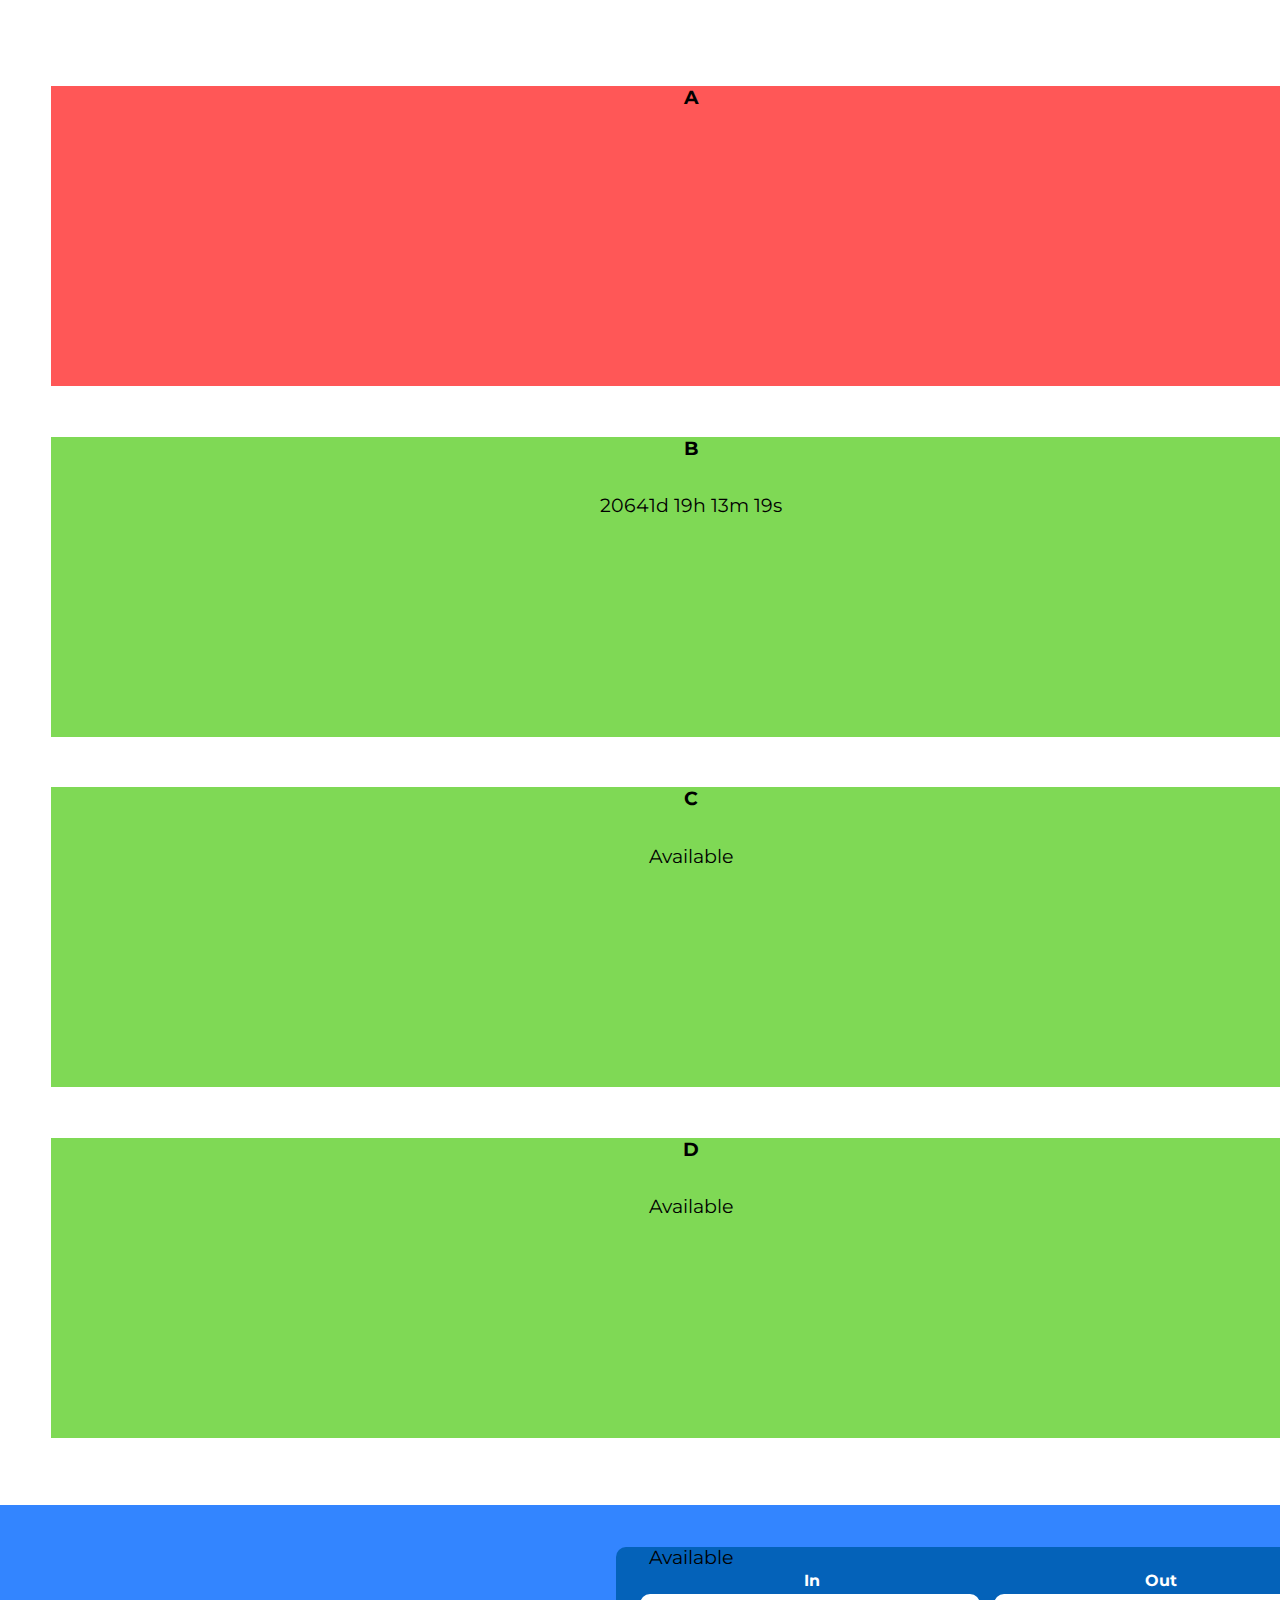
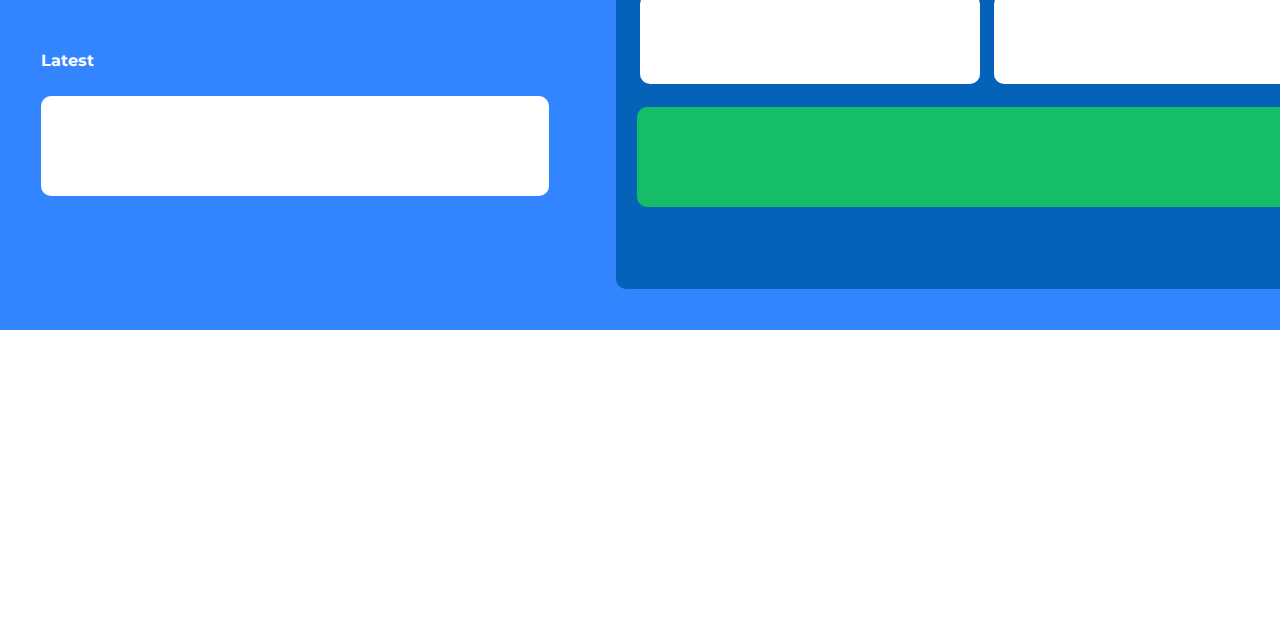
==== commit 02bc46d4: "Update index.html" ====
--- a/index.html
+++ b/index.html
@@ -10,7 +10,6 @@
         integrity="sha384-BmbxuPwQa2lc/FVzBcNJ7UAyJxM6wuqIj61tLrc4wSX0szH/Ev+nYRRuWlolflfl" crossorigin="anonymous">
     <link rel="stylesheet" href="index.css">
     <link href="https://cdn.jsdelivr.net/npm/bootstrap@5.0.0-beta2/dist/css/bootstrap.min.css" rel="stylesheet" integrity="sha384-BmbxuPwQa2lc/FVzBcNJ7UAyJxM6wuqIj61tLrc4wSX0szH/Ev+nYRRuWlolflfl" crossorigin="anonymous">
-    <link rel="stylesheet" href="graph_style.css">
 
     <title>Car Parking Lot</title>
 </head>
@@ -136,13 +135,6 @@
         227: 250,
         233: 150
     };  
-    
-    let e = {
-        34:  200,
-        102: 300,
-        227: 250,
-        233: 150
-    }; 
 
     //dic zone
 
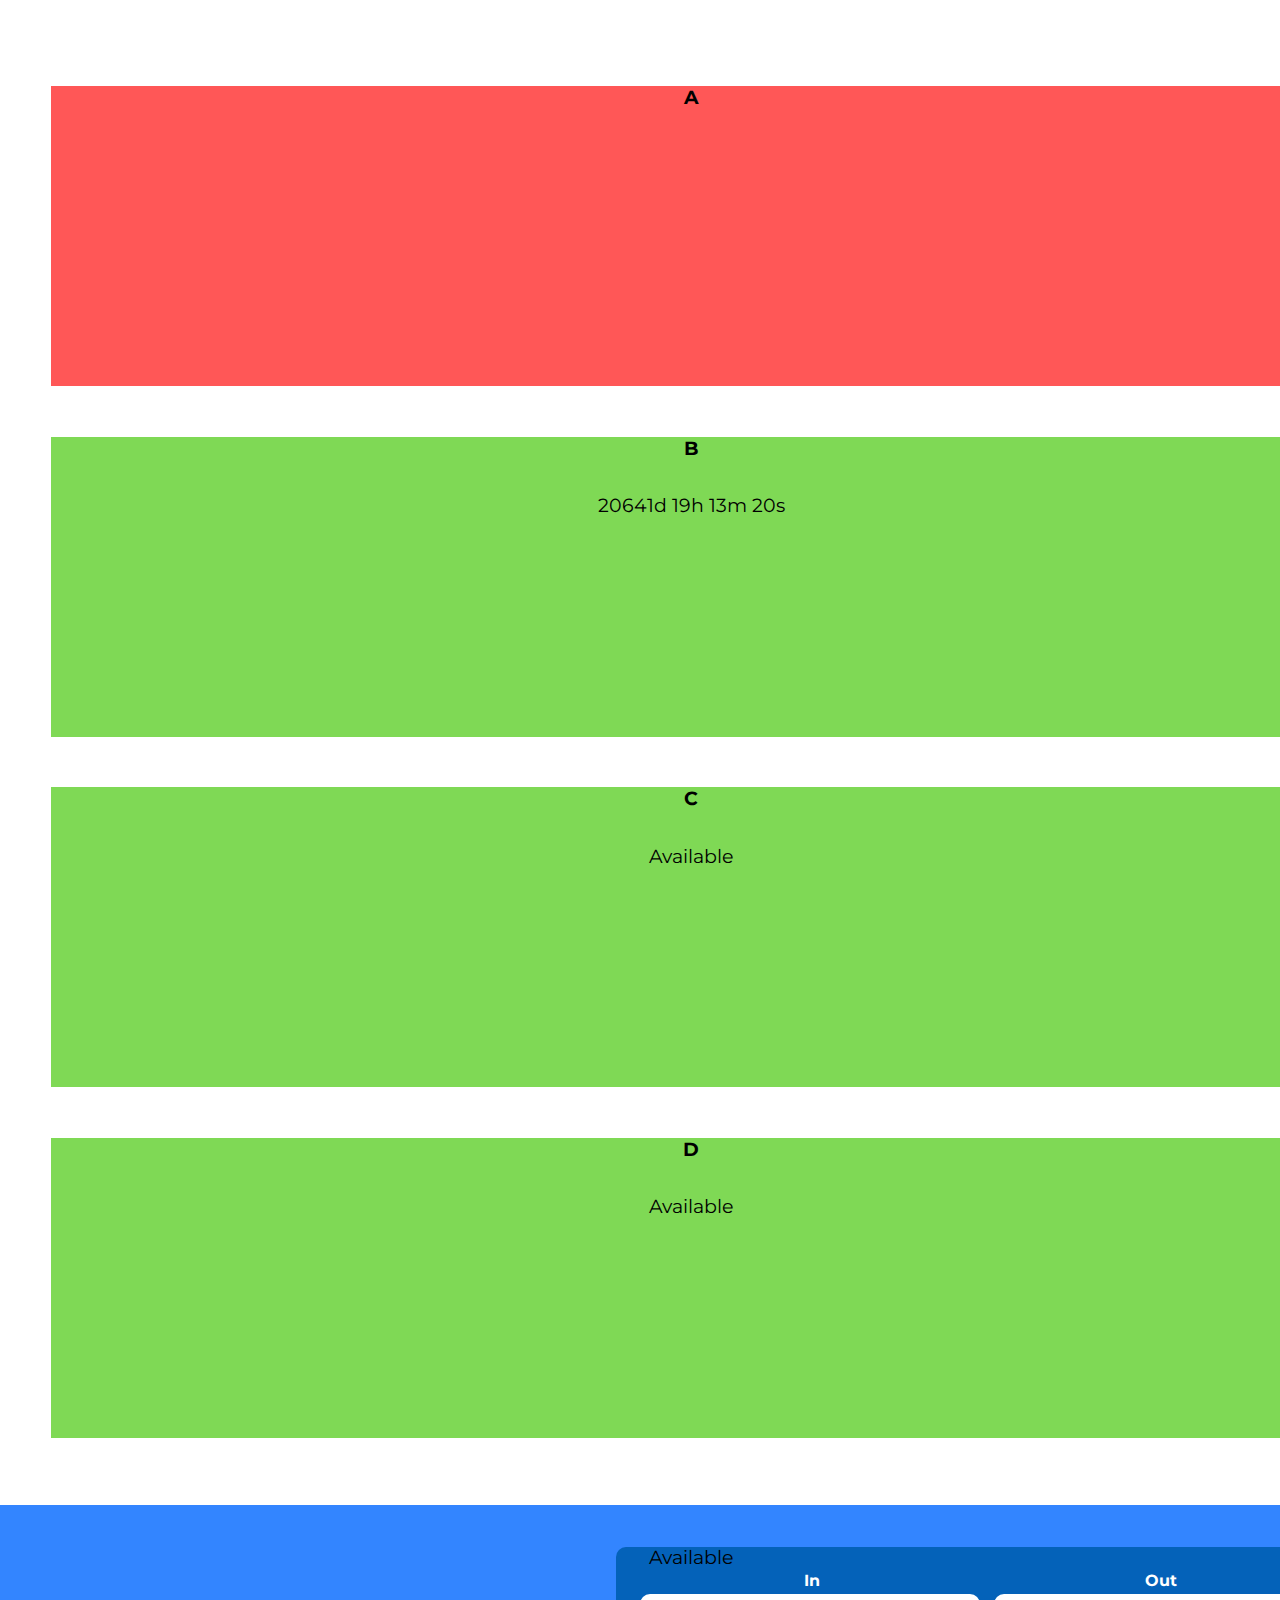
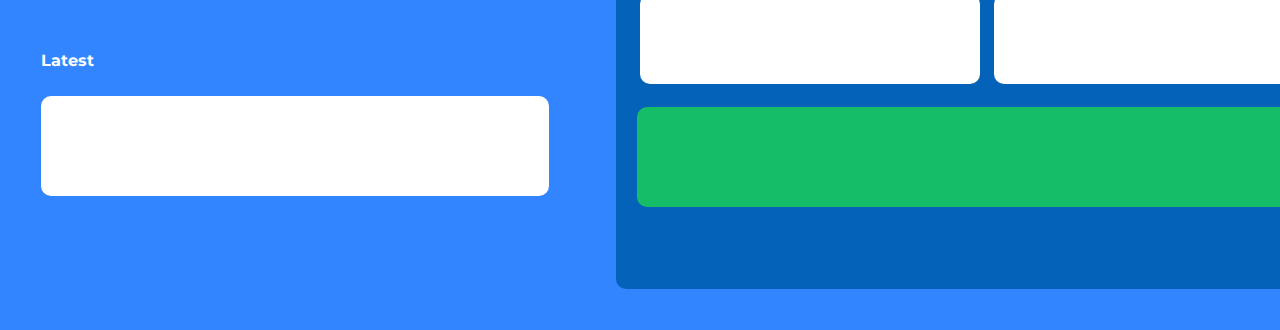
==== commit 2ee4edde: "Merge branch 'master' of https://github.com/nutchanonc/miniproject" ====
--- a/index.html
+++ b/index.html
@@ -9,7 +9,6 @@
     <link href="https://cdn.jsdelivr.net/npm/bootstrap@5.0.0-beta2/dist/css/bootstrap.min.css" rel="stylesheet"
         integrity="sha384-BmbxuPwQa2lc/FVzBcNJ7UAyJxM6wuqIj61tLrc4wSX0szH/Ev+nYRRuWlolflfl" crossorigin="anonymous">
     <link rel="stylesheet" href="index.css">
-    <link href="https://cdn.jsdelivr.net/npm/bootstrap@5.0.0-beta2/dist/css/bootstrap.min.css" rel="stylesheet" integrity="sha384-BmbxuPwQa2lc/FVzBcNJ7UAyJxM6wuqIj61tLrc4wSX0szH/Ev+nYRRuWlolflfl" crossorigin="anonymous">
 
     <title>Car Parking Lot</title>
 </head>
@@ -53,16 +52,15 @@
         </div>
     </div>
 
-
     <div id="last-checkout" class="last-checkout-div">
         <div class="last-checkout-layout">
             <table style="width: 100%; max-height: 100%;">
                 <tr>
                     <td style="width: 40%;">
                         <h5 class="lc-label">Latest</h4>
-                        <div class="lc-car" id="lc-main-box">
-                            <h5 class="lc-main-info" id="p-name"></h5>
-                        </div>
+                            <div class="lc-car" id="lc-main-box">
+                                <h5 class="lc-main-info" id="p-name"></h5>
+                            </div>
                     </td>
                     <td style="width: 60%; padding-left: 5%;">
                         <div class="status-box">
@@ -78,17 +76,19 @@
                                 <tr>
                                     <td>
                                         <div class="lc-in" style="margin-right: 5px;">
-                                            <p class="lc-main-info" id="time-in" style="font-size: 100%; font-weight: bold;"></p>
+                                            <p class="lc-main-info" id="time-in"
+                                                style="font-size: 100%; font-weight: bold;"></p>
                                         </div>
                                     </td>
                                     <td>
                                         <div class="lc-out" style="margin-left: 5px;">
-                                            <p class="lc-main-info" id="time-out" style="font-size: 100%; font-weight: bold;"></p>
+                                            <p class="lc-main-info" id="time-out"
+                                                style="font-size: 100%; font-weight: bold;"></p>
                                         </div>
                                     </td>
                                 </tr>
                             </table>
-                            <div class="lc-cost" >
+                            <div class="lc-cost">
                                 <h5 class="lc-main-info" id="cost" style="color: white;"></h5>
                             </div>
                         </div>
@@ -97,186 +97,18 @@
             </table>
         </div>
     </div>
-    <!-- <div id="total"></div> -->
-    <div id="graph"></div>
-    <!-- <div id="history"></div> -->
-    <div id="chartContainer01" class="chart01" style="width: 24%; height: 300px;display: inline-block;"></div>
-<div id="chartContainer02" class="chart02" style="width: 24%; height: 300px;display: inline-block;"></div>
-<div id="chartContainer03" class="chart03" style="width: 24%; height: 300px;display: inline-block;"></div>
-<div id="chartContainer04" class="chart04" style="width: 24%; height: 300px;display: inline-block;"></div>
-<script>
-    window.onload = function () {
-    //dic zone
 
-    let a = {
-        34:  200,
-        102: 300,
-        227: 250,
-        233: 150
-    };  
-
-    let b = {
-        34:  200,
-        102: 300,
-        227: 250,
-        233: 150
-    };  
-
-    let c = {
-        34:  200,
-        102: 300,
-        227: 250,
-        233: 150
-    };  
-
-    let d = {
-        34:  200,
-        102: 300,
-        227: 250,
-        233: 150
-    };  
-
-    //dic zone
-
-    //Plot01
-    var dps01 = []; // dataPoints
-    var chart01 = new CanvasJS.Chart("chartContainer01", 
-    {
-        title :
-        {
-            text: "A"
-        },
-        data: [{type: "line", dataPoints: dps01}]
-    });
-    //init val
-    var xVal01 = 0;
-    var yVal01 = 0; 
-    var temp = 0;
-    var updateInterval01 = 1000;
-    var dataLength01 = 20; // number of dataPoints visible at any point
-    var updateChart01 = function (count) 
-    {
-        for(var key in a)
-        {
-            yVal01 = yVal01 + a[key];
-            dps01.push({x: key, y: yVal01});
-            xVal01++; 
-            delete a[key]
-        }
-        if (dps01.length > dataLength01) dps01.shift();
-        chart01.render();
-    };
-    
-    
-    
-    
-    //Plot02
-    var dps02 = []; // dataPoints
-    var chart02 = new CanvasJS.Chart("chartContainer02", 
-    {
-        title :
-        {
-            text: "B"
-        },
-        data: [{type: "line", dataPoints: dps02}]
-    });
-    //init val
-    var xVal02 = 0;
-    var yVal02 = 0; 
-    var temp = 0;
-    var updateInterval02 = 1000;
-    var dataLength02 = 20; // number of dataPoints visible at any point
-    var updateChart02 = function (count) 
-    {
-        for(var key in b)
-        {
-            yVal02 = yVal02 + b[key];
-            dps02.push({x: key, y: yVal02});
-            xVal02++; 
-            delete b[key]
-        }
-        if (dps02.length > dataLength02) dps02.shift();
-        chart02.render();
-    };
-
-
-
-    //Plot03
-    var dps03 = []; // dataPoints
-    var chart03 = new CanvasJS.Chart("chartContainer03", 
-    {
-        title :
-        {
-            text: "C"
-        },
-        data: [{type: "line", dataPoints: dps03}]
-    });
-    //init val
-    var xVal03 = 0;
-    var yVal03 = 0; 
-    var temp = 0;
-    var updateInterval03 = 1000;
-    var dataLength03 = 20; // number of dataPoints visible at any point
-    var updateChart03 = function (count) 
-    {
-        for(var key in c)
-        {
-            yVal03 = yVal03 + c[key];
-            dps03.push({x: key, y: yVal03});
-            xVal03++; 
-            delete c[key]
-        }
-        if (dps03.length > dataLength03) dps03.shift();
-        chart03.render();
-    };
-
-
-    //Plot04
-    var dps04 = []; // dataPoints
-    var chart04 = new CanvasJS.Chart("chartContainer04", 
-    {
-        title :
-        {
-            text: "D"
-        },
-        data: [{type: "line", dataPoints: dps04}]
-    });
-    //init val
-    var xVal04 = 0;
-    var yVal04 = 0; 
-    var temp = 0;
-    var updateInterval04 = 1000;
-    var dataLength04 = 20; // number of dataPoints visible at any point
-    var updateChart04 = function (count) 
-    {
-        for(var key in d)
-        {
-            yVal04 = yVal04 + d[key];
-            dps04.push({x: key, y: yVal04});
-            xVal04++; 
-            delete d[key]
-        }
-        if (dps04.length > dataLength04) dps04.shift();
-        chart04.render();
-    };
-
-
-    updateChart01(dataLength01);
-    setInterval(function(){updateChart01()}, updateInterval01);
-    
-    updateChart02(dataLength02);
-    setInterval(function(){updateChart02()}, updateInterval02);
-
-    updateChart03(dataLength03);
-    setInterval(function(){updateChart03()}, updateInterval03);
-
-    updateChart04(dataLength04);
-    setInterval(function(){updateChart04()}, updateInterval04);
-    }
-    </script>
-<script src="https://canvasjs.com/assets/script/canvasjs.min.js"></script>
+    <div id="graph">
+        <div class="row justify-content-center" style="width: 100%;">
+            <div id="chartContainer01" class="chart col-md-6 col-lg-3"></div>
+            <div id="chartContainer02" class="chart col-md-6 col-lg-3"></div>
+            <div id="chartContainer03" class="chart col-md-6 col-lg-3"></div>
+            <div id="chartContainer04" class="chart col-md-6 col-lg-3"></div>
+        </div>
+    </div>
 </body>
 
 <script src="script.js"></script>
+<script src="https://canvasjs.com/assets/script/canvasjs.min.js"></script>
 
 </html>